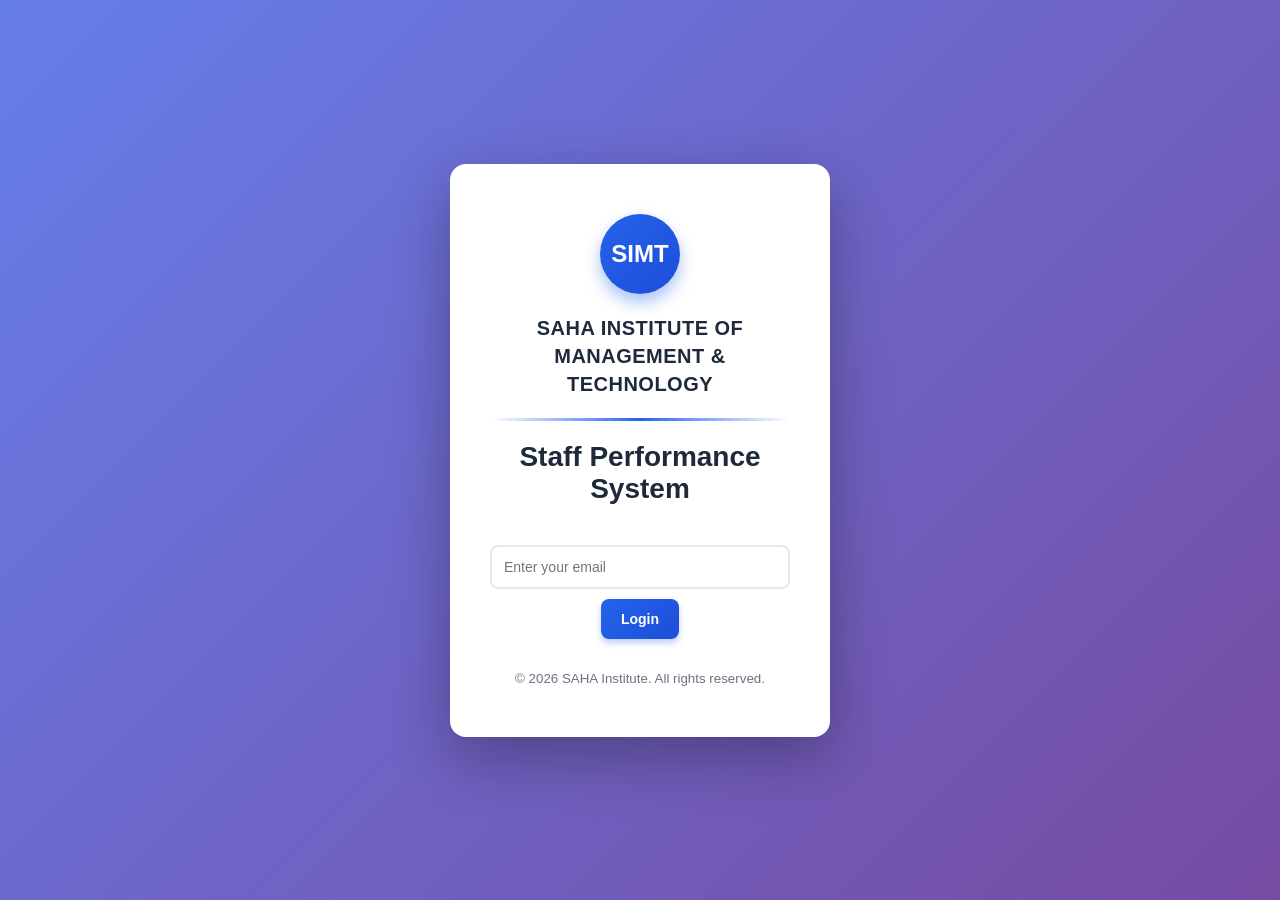
==== staff.html @ 91983851 "first Commit" ====
<!DOCTYPE html>
<html lang="en">

<head>
  <meta charset="UTF-8">
  <meta name="viewport" content="width=device-width, initial-scale=1.0">
  <title>SAHA Institute - My Performance</title>
  <link rel="stylesheet" href="style.css">
</head>

<body onload="checkAuth(); loadMyPerformance();">

  <div class="header">
    <div class="header-title">
      <div class="header-logo">SIMT</div>
      <div>
        <div class="header-institute">SAHA INSTITUTE</div>
        <div class="header-subtitle">My Performance Dashboard</div>
      </div>
    </div>
    <div class="user-info">
      <span id="staffName">Staff</span>
      <button class="logout-btn" onclick="logout()">Logout</button>
    </div>
  </div>

  <div class="container">

    <!-- Performance Stats -->
    <div class="card">
      <h2>🎯 My Performance Metrics</h2>
      <div id="performance"></div>
      <div class="performance-message" id="performanceMessage"></div>
    </div>

    <!-- My Ranking -->
    <div class="card">
      <h2>📊 My Ranking</h2>
      <div id="myRanking"></div>
    </div>

    <!-- Performance Goals -->
    <div class="card">
      <h2>🎓 Performance Goals</h2>
      <div class="goals-info">
        <p><strong>Target Score:</strong> 8.0 / 10</p>
        <p><strong>Institute Standard:</strong> Maintain above 7.0 for excellent performance</p>
        <div class="goal-tips">
          <h3>Tips to Improve:</h3>
          <ul>
            <li>Maintain punctuality - arrive 10 minutes early</li>
            <li>Complete tasks before deadlines</li>
            <li>Actively participate in team activities</li>
            <li>Follow institute guidelines and discipline</li>
            <li>Engage in continuous learning</li>
          </ul>
        </div>
      </div>
    </div>

    <!-- Admin Comments -->
    <div class="card" id="commentsCard">
      <h2>💬 Feedback from Admin</h2>
      <div id="adminComments"></div>
    </div>

    <!-- Performance History -->
    <div class="card">
      <h2>📈 My Performance History</h2>
      <div id="myHistoryChart"></div>
      <div id="myHistoryTable"></div>
    </div>

  </div>

  <div class="footer">
    <p>© 2026 SAHA Institute of Management & Technology. All rights reserved.</p>
  </div>

  <script src="script.js"></script>

</body>

</html>
---- style.css ----
* {
  margin: 0;
  padding: 0;
  box-sizing: border-box;
  font-family: 'Segoe UI', Tahoma, Geneva, Verdana, sans-serif;
}

body {
  background: linear-gradient(135deg, #667eea 0%, #764ba2 100%);
  min-height: 100vh;
}

/* Top Header */
.header {
  background: linear-gradient(135deg, #1e293b 0%, #334155 100%);
  color: white;
  padding: 20px 30px;
  font-size: 24px;
  font-weight: 600;
  box-shadow: 0 4px 6px rgba(0, 0, 0, 0.1);
  display: flex;
  justify-content: space-between;
  align-items: center;
}

.header-title {
  display: flex;
  align-items: center;
  gap: 10px;
}

.user-info {
  display: flex;
  align-items: center;
  gap: 15px;
  font-size: 14px;
}

.logout-btn {
  background: #ef4444;
  padding: 8px 16px;
  font-size: 14px;
  margin: 0;
}

.logout-btn:hover {
  background: #dc2626;
}

/* Layout */
.container {
  width: 95%;
  max-width: 1200px;
  margin: 30px auto;
  padding-bottom: 30px;
}

/* Cards */
.card {
  background: white;
  padding: 30px;
  border-radius: 12px;
  box-shadow: 0 8px 24px rgba(0, 0, 0, 0.12);
  margin-bottom: 25px;
  transition: transform 0.2s, box-shadow 0.2s;
}

.card:hover {
  transform: translateY(-2px);
  box-shadow: 0 12px 32px rgba(0, 0, 0, 0.15);
}

/* Titles */
.card h2 {
  margin-bottom: 20px;
  color: #1e293b;
  font-size: 20px;
  border-bottom: 3px solid #2563eb;
  padding-bottom: 10px;
}

/* Inputs */
input {
  width: 100%;
  padding: 12px;
  border: 2px solid #e5e7eb;
  border-radius: 8px;
  margin-top: 10px;
  font-size: 14px;
  transition: border-color 0.3s;
}

input:focus {
  outline: none;
  border-color: #2563eb;
}

input[type="number"] {
  width: 70px;
  text-align: center;
}

/* Buttons */
button {
  background: linear-gradient(135deg, #2563eb 0%, #1d4ed8 100%);
  color: white;
  border: none;
  padding: 12px 20px;
  border-radius: 8px;
  cursor: pointer;
  margin-top: 10px;
  font-size: 14px;
  font-weight: 600;
  transition: all 0.3s;
  box-shadow: 0 4px 6px rgba(37, 99, 235, 0.3);
}

button:hover {
  background: linear-gradient(135deg, #1d4ed8 0%, #1e40af 100%);
  transform: translateY(-2px);
  box-shadow: 0 6px 12px rgba(37, 99, 235, 0.4);
}

button:active {
  transform: translateY(0);
}

button:disabled {
  background: #9ca3af;
  cursor: not-allowed;
  box-shadow: none;
}

/* Tables */
table {
  width: 100%;
  border-collapse: collapse;
  margin-top: 20px;
  overflow: hidden;
  border-radius: 8px;
}

th {
  background: linear-gradient(135deg, #2563eb 0%, #1d4ed8 100%);
  color: white;
  padding: 14px 10px;
  text-align: center;
  font-weight: 600;
  font-size: 14px;
}

td {
  padding: 12px 10px;
  text-align: center;
  border-bottom: 1px solid #e5e7eb;
  font-size: 14px;
}

tr:hover {
  background: #f9fafb;
}

tr:last-child td {
  border-bottom: none;
}

/* Rank Highlight */
.rank1 {
  background: linear-gradient(135deg, #fbbf24 0%, #f59e0b 100%);
  font-weight: bold;
  color: #78350f;
}

.rank2 {
  background: linear-gradient(135deg, #d1d5db 0%, #9ca3af 100%);
  font-weight: bold;
  color: #1f2937;
}

.rank3 {
  background: linear-gradient(135deg, #f97316 0%, #ea580c 100%);
  font-weight: bold;
  color: #7c2d12;
}

.best-performer {
  background: linear-gradient(135deg, #10b981 0%, #059669 100%);
  color: white;
  padding: 20px;
  border-radius: 12px;
  text-align: center;
  margin-bottom: 25px;
  box-shadow: 0 8px 24px rgba(16, 185, 129, 0.3);
}

.best-performer h3 {
  font-size: 18px;
  margin-bottom: 10px;
}

.best-performer .name {
  font-size: 32px;
  font-weight: bold;
  margin: 10px 0;
}

.best-performer .score {
  font-size: 24px;
  opacity: 0.9;
}

/* Login Page */
.login-container {
  height: 100vh;
  display: flex;
  justify-content: center;
  align-items: center;
  background: linear-gradient(135deg, #667eea 0%, #764ba2 100%);
}

.login-card {
  background: white;
  padding: 50px 40px;
  border-radius: 16px;
  box-shadow: 0 20px 60px rgba(0, 0, 0, 0.3);
  width: 380px;
  text-align: center;
}

.login-card h2 {
  color: #1e293b;
  margin-bottom: 30px;
  font-size: 28px;
}

/* Performance Stats */
.stats-grid {
  display: grid;
  grid-template-columns: repeat(auto-fit, minmax(200px, 1fr));
  gap: 15px;
  margin-bottom: 20px;
}

.stat-item {
  background: #f9fafb;
  padding: 15px;
  border-radius: 8px;
  border-left: 4px solid #2563eb;
}

.stat-label {
  font-size: 12px;
  color: #6b7280;
  text-transform: uppercase;
  font-weight: 600;
  margin-bottom: 5px;
}

.stat-value {
  font-size: 24px;
  font-weight: bold;
  color: #1e293b;
}

/* Loading Spinner */
.loading {
  display: inline-block;
  width: 20px;
  height: 20px;
  border: 3px solid rgba(255, 255, 255, 0.3);
  border-radius: 50%;
  border-top-color: white;
  animation: spin 0.8s linear infinite;
}

@keyframes spin {
  to { transform: rotate(360deg); }
}

/* Alert Messages */
.alert {
  padding: 12px 20px;
  border-radius: 8px;
  margin-bottom: 20px;
  font-size: 14px;
}

.alert-success {
  background: #d1fae5;
  color: #065f46;
  border-left: 4px solid #10b981;
}

.alert-error {
  background: #fee2e2;
  color: #991b1b;
  border-left: 4px solid #ef4444;
}

/* Responsive */
@media (max-width: 768px) {
  .container {
    width: 98%;
  }
  
  .card {
    padding: 20px;
  }
  
  .header {
    flex-direction: column;
    gap: 10px;
    text-align: center;
  }
  
  table {
    font-size: 12px;
  }
  
  input[type="number"] {
    width: 60px;
  }
}


/* ================= SAHA INSTITUTE BRANDING ================= */

.institute-logo {
  text-align: center;
  margin-bottom: 20px;
}

.logo-circle {
  width: 80px;
  height: 80px;
  background: linear-gradient(135deg, #2563eb 0%, #1d4ed8 100%);
  border-radius: 50%;
  display: flex;
  align-items: center;
  justify-content: center;
  margin: 0 auto;
  font-size: 24px;
  font-weight: bold;
  color: white;
  box-shadow: 0 8px 16px rgba(37, 99, 235, 0.4);
}

.institute-name {
  font-size: 20px;
  font-weight: 700;
  color: #1e293b;
  text-align: center;
  line-height: 1.4;
  margin-bottom: 20px;
  letter-spacing: 0.5px;
}

.login-divider {
  height: 3px;
  background: linear-gradient(90deg, transparent, #2563eb, transparent);
  margin: 20px 0;
}

.login-footer {
  margin-top: 30px;
  text-align: center;
  color: #6b7280;
}

.header-logo {
  width: 50px;
  height: 50px;
  background: white;
  border-radius: 50%;
  display: flex;
  align-items: center;
  justify-content: center;
  font-size: 16px;
  font-weight: bold;
  color: #2563eb;
  box-shadow: 0 4px 8px rgba(0, 0, 0, 0.1);
}

.header-institute {
  font-size: 18px;
  font-weight: 700;
  letter-spacing: 1px;
}

.header-subtitle {
  font-size: 14px;
  opacity: 0.9;
  font-weight: 400;
}

.footer {
  background: #1e293b;
  color: white;
  text-align: center;
  padding: 20px;
  margin-top: 50px;
  font-size: 14px;
}

/* ================= NEW FEATURES STYLING ================= */

.form-grid {
  display: grid;
  grid-template-columns: repeat(auto-fit, minmax(200px, 1fr));
  gap: 10px;
}

.card-actions {
  display: flex;
  gap: 10px;
  margin-bottom: 15px;
  flex-wrap: wrap;
}

.btn-secondary {
  background: linear-gradient(135deg, #10b981 0%, #059669 100%);
}

.btn-secondary:hover {
  background: linear-gradient(135deg, #059669 0%, #047857 100%);
}

.info-text {
  color: #6b7280;
  margin-bottom: 15px;
  font-size: 14px;
}

.dashboard-stats {
  display: grid;
  grid-template-columns: repeat(auto-fit, minmax(200px, 1fr));
  gap: 20px;
  margin-bottom: 25px;
}

.stat-card {
  background: white;
  padding: 25px;
  border-radius: 12px;
  box-shadow: 0 8px 24px rgba(0, 0, 0, 0.12);
  text-align: center;
  border-top: 4px solid #2563eb;
  transition: transform 0.2s;
}

.stat-card:hover {
  transform: translateY(-5px);
}

.stat-card.green {
  border-top-color: #10b981;
}

.stat-card.orange {
  border-top-color: #f59e0b;
}

.stat-card.purple {
  border-top-color: #8b5cf6;
}

.stat-card-icon {
  font-size: 36px;
  margin-bottom: 10px;
}

.stat-card-value {
  font-size: 32px;
  font-weight: bold;
  color: #1e293b;
  margin: 10px 0;
}

.stat-card-label {
  font-size: 14px;
  color: #6b7280;
  text-transform: uppercase;
  font-weight: 600;
}

.performance-message {
  margin-top: 20px;
  padding: 15px;
  border-radius: 8px;
  text-align: center;
  font-weight: 600;
}

.performance-message.excellent {
  background: #d1fae5;
  color: #065f46;
  border-left: 4px solid #10b981;
}

.performance-message.good {
  background: #dbeafe;
  color: #1e40af;
  border-left: 4px solid #2563eb;
}

.performance-message.needs-improvement {
  background: #fef3c7;
  color: #92400e;
  border-left: 4px solid #f59e0b;
}

.goals-info {
  background: #f9fafb;
  padding: 20px;
  border-radius: 8px;
  border-left: 4px solid #2563eb;
}

.goals-info p {
  margin: 10px 0;
  color: #374151;
}

.goal-tips {
  margin-top: 20px;
}

.goal-tips h3 {
  color: #1e293b;
  font-size: 16px;
  margin-bottom: 10px;
}

.goal-tips ul {
  list-style: none;
  padding: 0;
}

.goal-tips li {
  padding: 8px 0;
  padding-left: 25px;
  position: relative;
  color: #4b5563;
}

.goal-tips li:before {
  content: "✓";
  position: absolute;
  left: 0;
  color: #10b981;
  font-weight: bold;
}

/* Comments Section */
.comments-section {
  margin-top: 15px;
  padding: 15px;
  background: #f9fafb;
  border-radius: 8px;
}

.comment-input {
  width: 100%;
  min-height: 60px;
  padding: 10px;
  border: 2px solid #e5e7eb;
  border-radius: 8px;
  resize: vertical;
  font-family: inherit;
  margin-top: 10px;
}

.comment-display {
  background: white;
  padding: 12px;
  border-radius: 6px;
  margin-top: 10px;
  border-left: 3px solid #2563eb;
  font-size: 14px;
  color: #374151;
}

/* Print Styles */
@media print {
  .header-title, .user-info, .logout-btn, button, input {
    display: none !important;
  }
  
  .card {
    page-break-inside: avoid;
    box-shadow: none;
    border: 1px solid #e5e7eb;
  }
  
  body {
    background: white;
  }
}

/* Enhanced Mobile Responsiveness */
@media (max-width: 768px) {
  .institute-name {
    font-size: 16px;
  }
  
  .header-institute {
    font-size: 14px;
  }
  
  .header-subtitle {
    font-size: 12px;
  }
  
  .form-grid {
    grid-template-columns: 1fr;
  }
  
  .dashboard-stats {
    grid-template-columns: 1fr;
  }
  
  .stat-card-value {
    font-size: 24px;
  }
}


/* Ranking Display */
.ranking-display {
  display: flex;
  align-items: center;
  gap: 20px;
  padding: 25px;
  background: #f9fafb;
  border-radius: 12px;
  border-left: 4px solid #2563eb;
}

.ranking-display.rank1 {
  background: linear-gradient(135deg, #fef3c7 0%, #fde68a 100%);
  border-left-color: #f59e0b;
}

.ranking-display.rank2 {
  background: linear-gradient(135deg, #f3f4f6 0%, #e5e7eb 100%);
  border-left-color: #9ca3af;
}

.ranking-display.rank3 {
  background: linear-gradient(135deg, #fed7aa 0%, #fdba74 100%);
  border-left-color: #f97316;
}

.rank-icon {
  font-size: 48px;
}

.rank-details {
  flex: 1;
}

.rank-position {
  font-size: 24px;
  font-weight: bold;
  color: #1e293b;
  margin-bottom: 5px;
}

.rank-percentile {
  font-size: 16px;
  color: #6b7280;
  margin-bottom: 5px;
}

.rank-score {
  font-size: 18px;
  font-weight: 600;
  color: #2563eb;
}


/* ================= PERFORMANCE HISTORY STYLES ================= */

.history-chart {
  margin: 20px 0;
  padding: 20px;
  background: #f9fafb;
  border-radius: 8px;
}

.history-bar-container {
  margin-bottom: 15px;
}

.history-date {
  font-size: 12px;
  color: #6b7280;
  margin-bottom: 5px;
  font-weight: 600;
}

.history-bar-wrapper {
  background: #e5e7eb;
  border-radius: 8px;
  height: 40px;
  position: relative;
  overflow: hidden;
}

.history-bar {
  background: linear-gradient(90deg, #2563eb 0%, #1d4ed8 100%);
  height: 100%;
  border-radius: 8px;
  display: flex;
  align-items: center;
  justify-content: flex-end;
  padding-right: 10px;
  transition: width 0.5s ease;
  min-width: 50px;
}

.history-score {
  color: white;
  font-weight: bold;
  font-size: 14px;
}

.history-table {
  margin-top: 20px;
  width: 100%;
  border-collapse: collapse;
}

.history-table th {
  background: #1e293b;
  color: white;
  padding: 12px;
  text-align: center;
  font-size: 13px;
}

.history-table td {
  padding: 10px;
  text-align: center;
  border-bottom: 1px solid #e5e7eb;
  font-size: 13px;
}

.history-table tr:hover {
  background: #f9fafb;
}

select {
  width: 100%;
  max-width: 400px;
  padding: 12px;
  border: 2px solid #e5e7eb;
  border-radius: 8px;
  font-size: 14px;
  margin: 15px 0;
  background: white;
  cursor: pointer;
}

select:focus {
  outline: none;
  border-color: #2563eb;
}

/* ================= COMMENTS STYLES ================= */

.btn-comment {
  background: linear-gradient(135deg, #8b5cf6 0%, #7c3aed 100%);
  padding: 8px 12px;
  font-size: 16px;
  min-width: 40px;
}

.btn-comment:hover {
  background: linear-gradient(135deg, #7c3aed 0%, #6d28d9 100%);
}

.comment-display {
  display: flex;
  gap: 15px;
  padding: 20px;
  background: #eff6ff;
  border-radius: 8px;
  border-left: 4px solid #2563eb;
  align-items: flex-start;
}

.comment-icon {
  font-size: 32px;
  flex-shrink: 0;
}

.comment-text {
  flex: 1;
  color: #1e293b;
  line-height: 1.6;
  font-size: 15px;
  white-space: pre-wrap;
}

.no-comment {
  padding: 20px;
  text-align: center;
  color: #6b7280;
  font-style: italic;
  background: #f9fafb;
  border-radius: 8px;
}

#commentsCard {
  border-left: 4px solid #8b5cf6;
}

/* ================= RESPONSIVE UPDATES ================= */

@media (max-width: 768px) {
  .history-bar-wrapper {
    height: 35px;
  }
  
  .history-score {
    font-size: 12px;
  }
  
  .history-date {
    font-size: 11px;
  }
  
  .history-table {
    font-size: 11px;
  }
  
  .history-table th,
  .history-table td {
    padding: 8px 4px;
  }
  
  .comment-display {
    flex-direction: column;
    gap: 10px;
  }
  
  .comment-icon {
    font-size: 24px;
  }
}
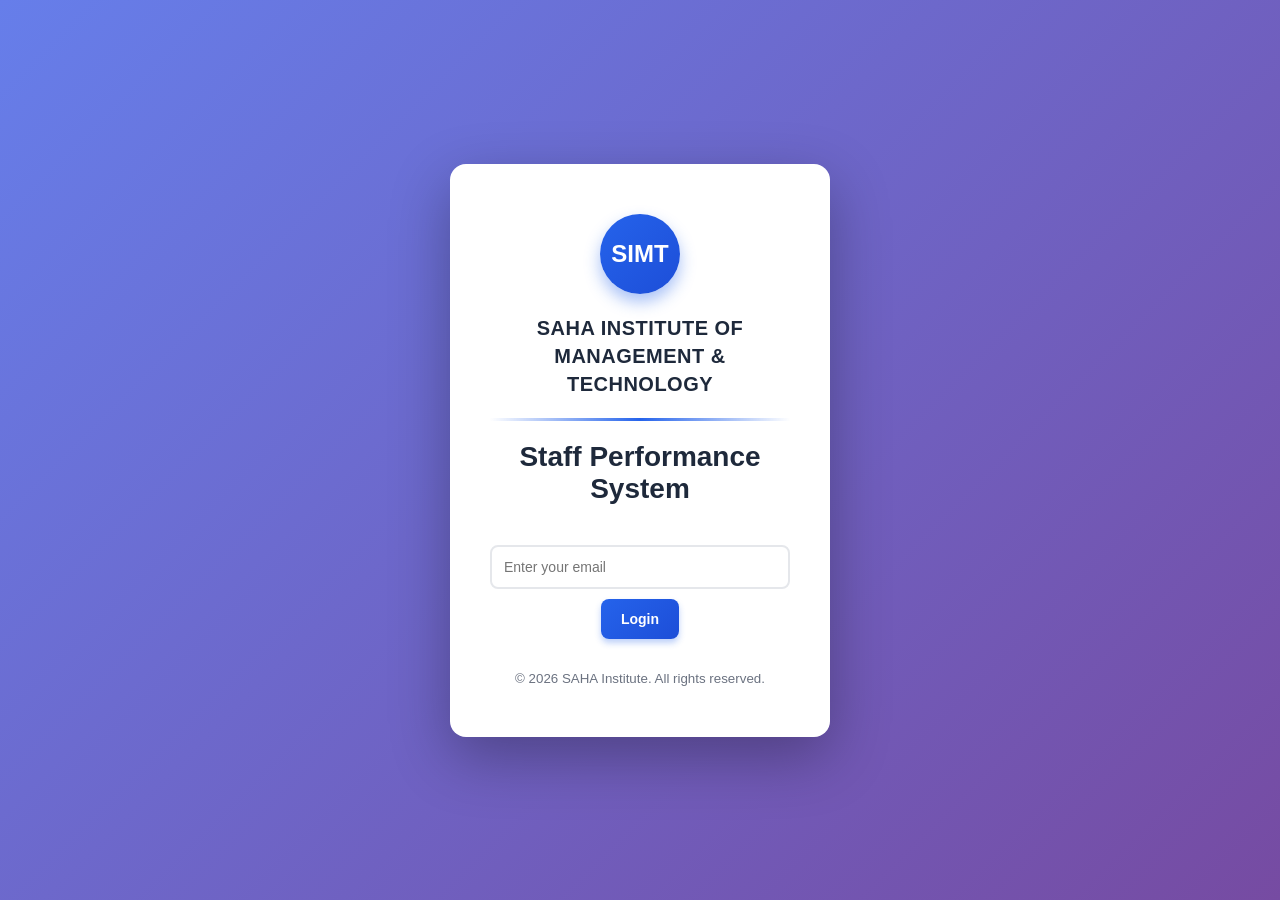
==== commit 39b83664: "16-03-2026" ====
--- a/staff.html
+++ b/staff.html
@@ -43,8 +43,8 @@
     <div class="card">
       <h2>🎓 Performance Goals</h2>
       <div class="goals-info">
-        <p><strong>Target Score:</strong> 8.0 / 10</p>
-        <p><strong>Institute Standard:</strong> Maintain above 7.0 for excellent performance</p>
+        <p><strong>Target Score:</strong> 50.0</p>
+        <p><strong>Institute Standard:</strong> Maintain above 35.0 for excellent performance</p>
         <div class="goal-tips">
           <h3>Tips to Improve:</h3>
           <ul>
--- a/style.css
+++ b/style.css
@@ -5,9 +5,31 @@
   font-family: 'Segoe UI', Tahoma, Geneva, Verdana, sans-serif;
 }
 
+/* Performance Optimizations */
 body {
   background: linear-gradient(135deg, #667eea 0%, #764ba2 100%);
   min-height: 100vh;
+  -webkit-font-smoothing: antialiased;
+  -moz-osx-font-smoothing: grayscale;
+  text-rendering: optimizeLegibility;
+}
+
+/* Reduce paint on scroll */
+.container {
+  will-change: transform;
+  contain: layout style paint;
+}
+
+/* Optimize images */
+img {
+  max-width: 100%;
+  height: auto;
+}
+
+/* Optimize animations */
+*, *::before, *::after {
+  -webkit-transform: translateZ(0);
+  transform: translateZ(0);
 }
 
 /* Top Header */
@@ -297,28 +319,129 @@
   border-left: 4px solid #ef4444;
 }
 
-/* Responsive */
+/* Enhanced Mobile Responsiveness */
 @media (max-width: 768px) {
+  body {
+    font-size: 14px;
+    line-height: 1.4;
+  }
+  
   .container {
-    width: 98%;
+    width: 95%;
+    max-width: 100%;
+    padding: 10px;
   }
   
   .card {
-    padding: 20px;
+    padding: 15px;
+    margin-bottom: 15px;
+    border-radius: 8px;
   }
   
   .header {
     flex-direction: column;
     gap: 10px;
     text-align: center;
+    padding: 15px 20px;
+  }
+  
+  .header-title {
+    flex-direction: column;
+    gap: 5px;
+  }
+  
+  .user-info {
+    font-size: 12px;
+    gap: 10px;
   }
   
   table {
+    font-size: 11px;
+    border-collapse: collapse;
+    width: 100%;
+    overflow-x: auto;
+    display: block;
+    white-space: nowrap;
+  }
+  
+  input[type="number"] {
+    width: 50px;
+    font-size: 14px;
+    padding: 4px;
+  }
+  
+  button {
+    padding: 8px 12px;
     font-size: 12px;
+    margin: 2px;
+  }
+  
+  .stats-grid {
+    grid-template-columns: repeat(2, 1fr);
+    gap: 10px;
+  }
+  
+  .stat-item {
+    padding: 10px;
+  }
+}
+
+/* Super Mobile Optimization */
+@media (max-width: 480px) {
+  .container {
+    width: 100%;
+    padding: 5px;
+  }
+  
+  .card {
+    padding: 10px;
+    margin-bottom: 10px;
+  }
+  
+  .header {
+    padding: 10px 15px;
+  }
+  
+  .header-logo {
+    width: 40px;
+    height: 40px;
+    font-size: 14px;
+  }
+  
+  .header-institute {
+    font-size: 14px;
+  }
+  
+  .header-subtitle {
+    font-size: 12px;
+  }
+  
+  table {
+    font-size: 10px;
   }
   
   input[type="number"] {
-    width: 60px;
+    width: 45px;
+    font-size: 12px;
+  }
+  
+  button {
+    padding: 6px 10px;
+    font-size: 11px;
+  }
+  
+  .stats-grid {
+    grid-template-columns: 1fr;
+    gap: 8px;
+  }
+  
+  .stat-item {
+    padding: 8px;
+  }
+  
+  .dashboard-stats {
+    grid-template-columns: repeat(2, 1fr);
+    gap: 8px;
   }
 }
 
